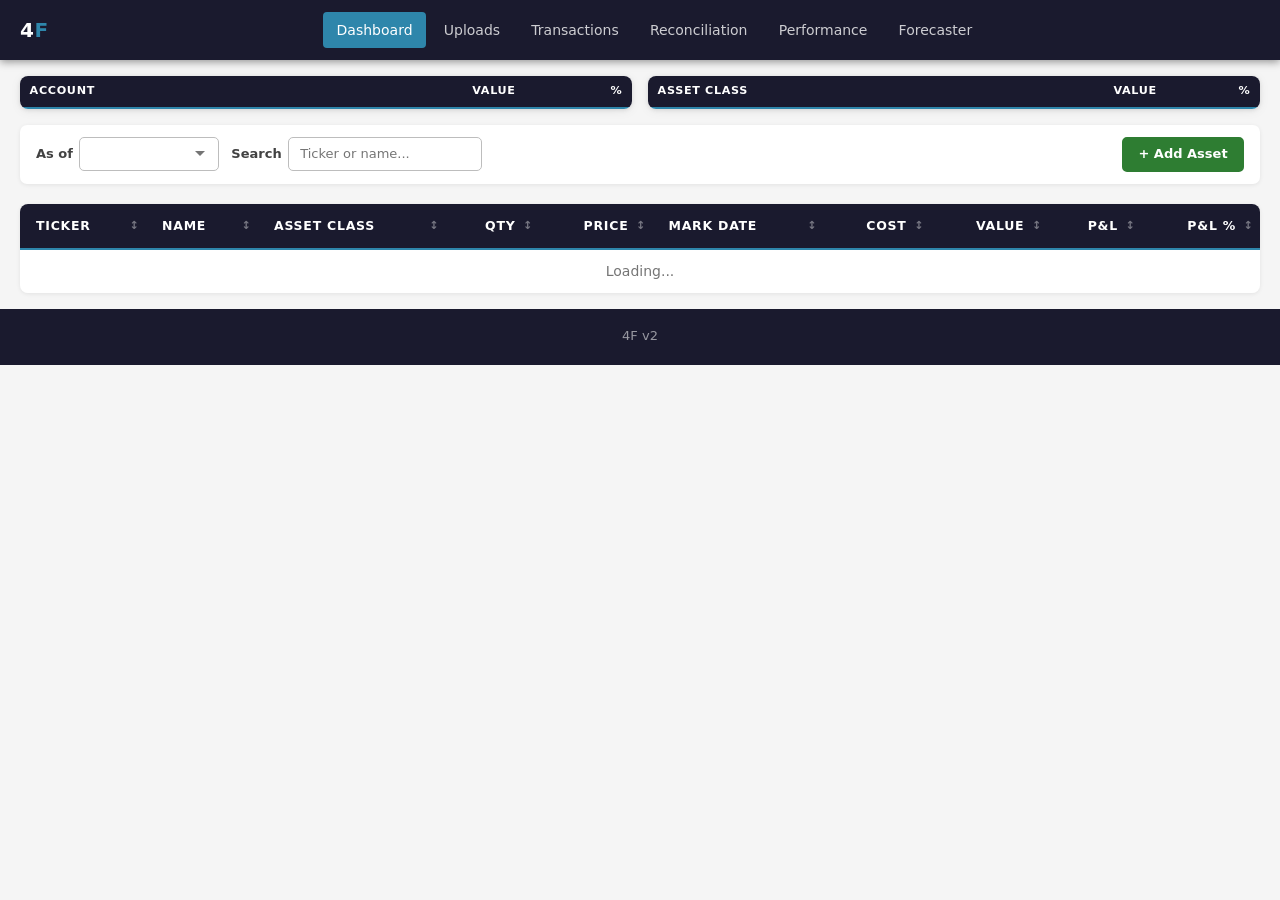
==== index.html @ 4fd2bfe0 "Initial commit: 4F Portfolio Manager v2 Static frontend with Google Sheets backend. Dashboard with m" ====
<!DOCTYPE html>
<html lang="en">
<head>
  <meta charset="UTF-8">
  <meta name="viewport" content="width=device-width, initial-scale=1.0">
  <title>4F Dashboard</title>
  <link rel="stylesheet" href="css/style.css">
</head>
<body>
  <header>
    <div class="container">
      <a class="site-logo" href="index.html">4<span>F</span></a>
      <nav class="primary-nav" id="main-nav"></nav>
    </div>
  </header>

  <main class="main-content">
    <div class="container">

      <!-- Account + Asset Class side by side -->
      <div class="flex gap-2 mb-2" style="align-items:flex-start">
        <!-- By Account (left) -->
        <div class="card compact" style="flex:1;min-width:0">
          <div class="table-wrapper">
            <table class="table-compact">
              <thead>
                <tr>
                  <th>Account</th>
                  <th class="text-right">Value</th>
                  <th class="text-right">%</th>
                </tr>
              </thead>
              <tbody id="account-body"></tbody>
              <tfoot id="account-foot"></tfoot>
            </table>
          </div>
        </div>

        <!-- By Asset Class (right) -->
        <div class="card compact" style="flex:1;min-width:0">
          <div class="table-wrapper">
            <table class="table-compact">
              <thead>
                <tr>
                  <th>Asset Class</th>
                  <th class="text-right">Value</th>
                  <th class="text-right">%</th>
                </tr>
              </thead>
              <tbody id="allocation-body"></tbody>
              <tfoot id="allocation-foot"></tfoot>
            </table>
          </div>
        </div>
      </div>

      <!-- Filter Bar -->
      <div class="filter-bar">
        <div class="filter-group">
          <label for="mark-date-select">As of</label>
          <select id="mark-date-select" style="width:auto"></select>
        </div>
        <div class="filter-group">
          <label for="filter-search">Search</label>
          <input type="search" id="filter-search" placeholder="Ticker or name...">
        </div>
        <div class="filter-spacer"></div>
        <button class="btn btn-success btn-sm" id="add-asset-btn">+ Add Asset</button>
      </div>

      <!-- Portfolio Table -->
      <div class="table-wrapper">
        <table id="dashboard-table">
          <thead>
            <tr>
              <th data-col="ticker" class="sortable">Ticker</th>
              <th data-col="name" class="sortable">Name</th>
              <th data-col="asset_class" class="sortable">Asset Class</th>
              <th data-col="qty" class="text-right sortable">Qty</th>
              <th data-col="price" class="text-right sortable">Price</th>
              <th data-col="mark_date" class="sortable">Mark Date</th>
              <th data-col="cost" class="text-right sortable">Cost</th>
              <th data-col="value" class="text-right sortable">Value</th>
              <th data-col="pnl" class="text-right sortable">P&amp;L</th>
              <th data-col="pnl_pct" class="text-right sortable">P&amp;L %</th>
            </tr>
          </thead>
          <tbody id="dashboard-body">
            <tr><td colspan="10" class="text-center text-muted">Loading...</td></tr>
          </tbody>
          <tfoot id="dashboard-foot"></tfoot>
        </table>
      </div>

      <!-- Add Asset Modal -->
      <div id="add-asset-modal" class="hidden" style="position:fixed;inset:0;background:rgba(0,0,0,0.5);z-index:5000;display:flex;align-items:center;justify-content:center;">
        <div class="card" style="max-width:500px;width:90%;margin:0;">
          <div class="card-header">
            <h2 class="card-title">Add New Asset</h2>
            <button class="btn btn-sm btn-secondary" id="close-modal-btn">X</button>
          </div>
          <div class="form-row">
            <div class="form-group"><label>Ticker</label><input type="text" id="new-ticker" maxlength="20" style="text-transform:uppercase"></div>
            <div class="form-group"><label>Name</label><input type="text" id="new-name"></div>
          </div>
          <div class="form-row">
            <div class="form-group"><label>Asset Class</label><select id="new-asset-class"></select></div>
            <div class="form-group"><label>Account</label>
              <select id="new-account"></select>
            </div>
          </div>
          <div class="form-row">
            <div class="form-group"><label>Quantity</label><input type="text" inputmode="decimal" id="new-qty"></div>
            <div class="form-group"><label>Price</label><input type="text" inputmode="decimal" id="new-price"></div>
            <div class="form-group"><label>Cost Basis</label><input type="text" inputmode="decimal" id="new-cost"></div>
          </div>
          <div class="form-actions">
            <button class="btn btn-success" id="save-asset-btn">Save Asset</button>
            <button class="btn btn-secondary" id="cancel-asset-btn">Cancel</button>
          </div>
        </div>
      </div>
    </div>
  </main>

  <footer>
    <div class="container">4F v2</div>
  </footer>

  <script src="https://apis.google.com/js/api.js"></script>
  <script src="https://accounts.google.com/gsi/client"></script>
  <script src="js/sheets-api.js"></script>
  <script src="js/utils.js"></script>
  <script src="js/config.js"></script>
  <script src="js/process-transactions.js"></script>
  <script src="js/dashboard.js"></script>
  <script>
    Utils.initPage('Dashboard', initDashboard);
  </script>
</body>
</html>
---- css/style.css ----
/* ==========================================================================
   Portfolio Manager v2 - Main Stylesheet
   Color Scheme:
     Dark Navy:   #1a1a2e
     Blue Accent: #2E86AB
     Green:       #2E7D32
     Red:         #D32F2F
     White:       #ffffff
     Light Gray:  #f5f5f5
     Mid Gray:    #e0e0e0
     Text Dark:   #212121
     Text Muted:  #757575
   ========================================================================== */

/* RESET & BASE */
*, *::before, *::after { box-sizing: border-box; margin: 0; padding: 0; }
html { font-size: 16px; scroll-behavior: smooth; }
body {
  font-family: 'Segoe UI', system-ui, -apple-system, BlinkMacSystemFont, 'Helvetica Neue', Arial, sans-serif;
  font-size: 0.9375rem; line-height: 1.6; color: #212121; background-color: #f5f5f5; min-height: 100vh;
}
a { color: #2E86AB; text-decoration: none; }
a:hover { text-decoration: underline; }
ul, ol { list-style: none; }
img { max-width: 100%; display: block; }

/* LAYOUT */
.container { max-width: 1400px; width: 100%; margin: 0 auto; padding: 0 1.25rem; }
.page-wrapper { display: flex; flex-direction: column; min-height: 100vh; }
.main-content { flex: 1; padding: 1rem 0; }

/* HEADER & NAVIGATION */
header { background-color: #1a1a2e; color: #ffffff; box-shadow: 0 2px 8px rgba(0,0,0,0.4); position: sticky; top: 0; z-index: 1000; }
header .container { display: grid; grid-template-columns: auto 1fr; align-items: center; height: 60px; }
.site-logo { font-size: 1.25rem; font-weight: 700; color: #ffffff; letter-spacing: 0.03em; white-space: nowrap; }
.site-logo span { color: #2E86AB; }
.site-logo:hover { text-decoration: none; color: #ffffff; }

nav.primary-nav { display: flex; align-items: center; justify-content: center; gap: 0.25rem; flex-wrap: nowrap; overflow-x: auto; scrollbar-width: none; }
nav.primary-nav::-webkit-scrollbar { display: none; }
nav.primary-nav a { color: rgba(255,255,255,0.78); font-size: 0.875rem; font-weight: 500; padding: 0.45rem 0.85rem; border-radius: 4px; transition: background-color 0.18s ease, color 0.18s ease; white-space: nowrap; }
nav.primary-nav a:hover { color: #ffffff; background-color: rgba(255,255,255,0.1); text-decoration: none; }
nav.primary-nav a.active { color: #ffffff; background-color: #2E86AB; }

.nav-toggle { display: none; background: none; border: none; cursor: pointer; padding: 0.4rem; color: #ffffff; flex-direction: column; gap: 5px; }
.nav-toggle span { display: block; width: 22px; height: 2px; background-color: #ffffff; border-radius: 2px; }

/* CARDS */
.card { background-color: #ffffff; border-radius: 8px; box-shadow: 0 1px 4px rgba(0,0,0,0.10), 0 2px 12px rgba(0,0,0,0.06); padding: 1.5rem; margin-bottom: 1.5rem; }
.card-header { display: flex; align-items: center; justify-content: space-between; margin-bottom: 1.25rem; padding-bottom: 0.75rem; border-bottom: 1px solid #e0e0e0; }
.card-title { font-size: 1.0625rem; font-weight: 600; color: #1a1a2e; margin: 0; }
.card-subtitle { font-size: 0.8125rem; color: #757575; margin-top: 0.2rem; }
.card.compact { padding: 0; margin-bottom: 0; }
.card.compact .table-wrapper { box-shadow: none; }
.table-compact { font-size: 0.8125rem; }
.table-compact thead th { padding: 0.4rem 0.6rem; font-size: 0.7rem; }
.table-compact tbody td { padding: 0.3rem 0.6rem; }
.table-compact tfoot th { padding: 0.4rem 0.6rem; font-size: 0.8125rem; }
.table-compact tbody tr { cursor: pointer; }
.table-compact tbody tr.selected { background-color: #e3f2fd !important; }
.table-compact tbody tr.selected td { font-weight: 600; }

/* METRIC CARDS & GRID */
.metric-grid { display: flex; flex-wrap: wrap; gap: 1rem; margin-bottom: 1rem; align-items: center; }
.metric-card { flex: 1 1 0; min-width: 140px; border-radius: 8px; padding: 1.25rem 1.5rem; color: #ffffff; box-shadow: 0 2px 8px rgba(0,0,0,0.15); display: flex; flex-direction: column; gap: 0.3rem; background: linear-gradient(135deg, #2E86AB 0%, #1a6485 100%); transition: transform 0.15s ease, box-shadow 0.15s ease; }
.metric-card:hover { transform: translateY(-2px); box-shadow: 0 4px 16px rgba(0,0,0,0.2); }
.metric-card.green { background: linear-gradient(135deg, #388E3C 0%, #2E7D32 100%); }
.metric-card.red { background: linear-gradient(135deg, #E53935 0%, #D32F2F 100%); }
.metric-card.blue { background: linear-gradient(135deg, #2E86AB 0%, #1a6485 100%); }
.metric-card.neutral { background: linear-gradient(135deg, #546E7A 0%, #37474F 100%); }
.metric-card.purple { background: linear-gradient(135deg, #7B1FA2 0%, #6A1B9A 100%); }
.metric-label { font-size: 0.75rem; font-weight: 600; text-transform: uppercase; letter-spacing: 0.07em; opacity: 0.85; }
.metric-value { font-size: 1.75rem; font-weight: 700; line-height: 1.15; letter-spacing: -0.01em; }
.metric-subtitle { font-size: 0.78125rem; opacity: 0.78; margin-top: 0.1rem; }

/* TABLES */
.table-wrapper { width: 100%; overflow-x: auto; border-radius: 8px; box-shadow: 0 1px 4px rgba(0,0,0,0.08); }
table { width: 100%; border-collapse: collapse; background-color: #ffffff; font-size: 0.875rem; }
thead { position: sticky; top: 0; z-index: 10; }
thead th { background-color: #1a1a2e; color: #ffffff; font-weight: 600; font-size: 0.78125rem; text-transform: uppercase; letter-spacing: 0.06em; padding: 0.75rem 1rem; text-align: left; border-bottom: 2px solid #2E86AB; white-space: nowrap; cursor: default; }
thead th.sortable { cursor: pointer; position: relative; padding-right: 1.5rem; }
thead th.sortable:hover { background-color: #252548; }
thead th.sortable::after { content: '\2195'; position: absolute; right: 0.4rem; top: 50%; transform: translateY(-50%); opacity: 0.4; font-size: 0.7rem; }
thead th.sortable:hover::after { opacity: 0.8; }
thead th.text-right { text-align: right; }
thead th.text-center { text-align: center; }
tbody tr { border-bottom: 1px solid #e0e0e0; transition: background-color 0.12s ease; }
tbody tr:nth-child(even) { background-color: #fafafa; }
tbody tr:hover { background-color: #e8f4f8; }
tbody tr:last-child { border-bottom: none; }
tbody td { padding: 0.65rem 1rem; color: #212121; vertical-align: middle; }
tfoot td, tfoot th { padding: 0.75rem 1rem; font-weight: 700; background-color: #f0f4f8; border-top: 2px solid #e0e0e0; color: #1a1a2e; }

.text-right { text-align: right; }
.text-center { text-align: center; }
.text-left { text-align: left; }
.positive { color: #2E7D32; font-weight: 600; }
.negative { color: #D32F2F; font-weight: 600; }

/* FORMS */
.form-group { margin-bottom: 1.1rem; }
.form-row { display: flex; gap: 1rem; flex-wrap: wrap; }
.form-row .form-group { flex: 1 1 200px; }
label { display: block; font-size: 0.8125rem; font-weight: 600; color: #424242; margin-bottom: 0.35rem; }
label.required::after { content: ' *'; color: #D32F2F; }

input[type="text"], input[type="number"], input[type="email"], input[type="password"],
input[type="date"], input[type="search"], select, textarea {
  display: block; width: 100%; padding: 0.55rem 0.75rem; font-size: 0.9rem; font-family: inherit;
  line-height: 1.5; color: #212121; background-color: #ffffff; border: 1px solid #bdbdbd;
  border-radius: 5px; transition: border-color 0.18s ease, box-shadow 0.18s ease;
}
input:focus, select:focus, textarea:focus { outline: none; border-color: #2E86AB; box-shadow: 0 0 0 3px rgba(46,134,171,0.2); }
input[type="number"]::-webkit-inner-spin-button, input[type="number"]::-webkit-outer-spin-button { -webkit-appearance: none; margin: 0; }
input[type="number"] { -moz-appearance: textbox; }
input:disabled, select:disabled, textarea:disabled { background-color: #f5f5f5; color: #9e9e9e; cursor: not-allowed; }
select { background-image: url("data:image/svg+xml,%3Csvg xmlns='http://www.w3.org/2000/svg' width='12' height='8' viewBox='0 0 12 8'%3E%3Cpath fill='%23757575' d='M1 1l5 5 5-5'/%3E%3C/svg%3E"); background-repeat: no-repeat; background-position: right 0.75rem center; padding-right: 2.25rem; appearance: none; -webkit-appearance: none; }
textarea { resize: vertical; min-height: 100px; }

input[type="file"] { display: block; width: 100%; padding: 0.5rem 0.75rem; font-size: 0.875rem; font-family: inherit; color: #424242; background-color: #fafafa; border: 2px dashed #bdbdbd; border-radius: 5px; cursor: pointer; transition: border-color 0.18s ease, background-color 0.18s ease; }
input[type="file"]:hover, input[type="file"]:focus { border-color: #2E86AB; background-color: #e8f4f8; outline: none; }

.form-hint { font-size: 0.78125rem; color: #757575; margin-top: 0.3rem; }
.form-error { font-size: 0.78125rem; color: #D32F2F; margin-top: 0.3rem; }
.form-actions { display: flex; gap: 0.75rem; align-items: center; margin-top: 1.5rem; flex-wrap: wrap; }

/* BUTTONS */
.btn { display: inline-flex; align-items: center; justify-content: center; gap: 0.4rem; padding: 0.52rem 1.2rem; font-size: 0.875rem; font-weight: 600; font-family: inherit; line-height: 1.4; border: 2px solid transparent; border-radius: 5px; cursor: pointer; transition: background-color 0.18s ease, color 0.18s ease, border-color 0.18s ease, box-shadow 0.18s ease, transform 0.12s ease; white-space: nowrap; text-decoration: none; user-select: none; }
.btn:hover { text-decoration: none; transform: translateY(-1px); }
.btn:active { transform: translateY(0); }
.btn:focus { outline: none; box-shadow: 0 0 0 3px rgba(46,134,171,0.35); }

.btn, .btn-primary { background-color: #2E86AB; color: #ffffff; border-color: #2E86AB; }
.btn:hover, .btn-primary:hover { background-color: #236f8e; border-color: #236f8e; }
.btn-secondary { background-color: transparent; color: #546E7A; border-color: #90A4AE; }
.btn-secondary:hover { background-color: #eceff1; border-color: #546E7A; color: #37474F; }
.btn-success { background-color: #2E7D32; color: #ffffff; border-color: #2E7D32; }
.btn-success:hover { background-color: #1b5e20; border-color: #1b5e20; }
.btn-danger { background-color: #D32F2F; color: #ffffff; border-color: #D32F2F; }
.btn-danger:hover { background-color: #b71c1c; border-color: #b71c1c; }
.btn-warning { background-color: #f57c00; color: #ffffff; border-color: #f57c00; }
.btn-warning:hover { background-color: #e65100; border-color: #e65100; }
.btn-sm { padding: 0.3rem 0.75rem; font-size: 0.8125rem; }
.btn-lg { padding: 0.72rem 1.75rem; font-size: 1rem; }
.btn-block { width: 100%; }

/* ALERTS */
.alert { display: flex; align-items: flex-start; gap: 0.75rem; padding: 0.875rem 1.1rem; border-radius: 6px; border-left: 4px solid transparent; margin-bottom: 1.25rem; font-size: 0.875rem; line-height: 1.5; }
.alert-success { background-color: #e8f5e9; border-color: #2E7D32; color: #1b5e20; }
.alert-error { background-color: #ffebee; border-color: #D32F2F; color: #b71c1c; }
.alert-info { background-color: #e3f2fd; border-color: #2E86AB; color: #0d47a1; }
.alert-warning { background-color: #fff8e1; border-color: #f9a825; color: #e65100; }

/* BADGES */
.badge { display: inline-block; padding: 0.2em 0.6em; font-size: 0.72rem; font-weight: 700; line-height: 1; text-align: center; white-space: nowrap; vertical-align: middle; border-radius: 999px; text-transform: uppercase; letter-spacing: 0.04em; }
.badge-blue   { background-color: #e3f2fd; color: #0d47a1; }
.badge-green  { background-color: #e8f5e9; color: #1b5e20; }
.badge-red    { background-color: #ffebee; color: #b71c1c; }
.badge-gray   { background-color: #eceff1; color: #546E7A; }
.badge-orange { background-color: #fff3e0; color: #e65100; }
.badge-purple { background-color: #f3e5f5; color: #6A1B9A; }

/* FLASH MESSAGES */
.flash-message { border-radius: 6px; padding: 0.8rem 1rem; font-size: 0.875rem; font-weight: 500; box-shadow: 0 4px 16px rgba(0,0,0,0.18); animation: flash-slide-in 0.3s ease forwards; transition: opacity 0.3s ease; }
@keyframes flash-slide-in { from { opacity: 0; transform: translateX(40px); } to { opacity: 1; transform: translateX(0); } }

/* LOADING OVERLAY & SPINNER */
.loading-overlay { position: fixed; inset: 0; background-color: rgba(26,26,46,0.65); display: flex; flex-direction: column; align-items: center; justify-content: center; z-index: 9999; gap: 1rem; }
.loading-overlay.hidden { display: none; }
.spinner { width: 48px; height: 48px; border: 5px solid rgba(255,255,255,0.25); border-top-color: #2E86AB; border-radius: 50%; animation: spin 0.8s linear infinite; }
.spinner-sm { width: 20px; height: 20px; border-width: 3px; }
.loading-text { color: #ffffff; font-size: 0.9375rem; font-weight: 500; letter-spacing: 0.03em; }
@keyframes spin { to { transform: rotate(360deg); } }

/* INLINE EDIT */
td.editable { cursor: pointer; position: relative; transition: background-color 0.15s ease; }
td.editable::after { content: ''; position: absolute; bottom: 4px; right: 6px; width: 6px; height: 6px; border-right: 2px solid #bdbdbd; border-bottom: 2px solid #bdbdbd; opacity: 0; transition: opacity 0.15s ease; }
td.editable:hover { background-color: #e3f2fd; }
td.editable:hover::after { opacity: 1; }
td.editing { padding: 0; background-color: #e8f4f8; box-shadow: inset 0 0 0 2px #2E86AB; }
td.editing input { width: 100%; height: 100%; padding: 0.6rem 1rem; border: none; background: transparent; font-size: 0.875rem; font-family: inherit; color: #212121; }
td.editing input:focus { outline: none; box-shadow: none; }

/* FILTER BAR */
.filter-bar { display: flex; align-items: center; gap: 0.75rem; flex-wrap: wrap; background-color: #ffffff; border-radius: 7px; padding: 0.75rem 1rem; margin-bottom: 1.25rem; box-shadow: 0 1px 4px rgba(0,0,0,0.08); }
.filter-bar label { margin-bottom: 0; font-size: 0.8125rem; white-space: nowrap; }
.filter-bar input[type="text"], .filter-bar input[type="date"], .filter-bar input[type="search"], .filter-bar select { width: auto; min-width: 140px; padding: 0.4rem 0.7rem; font-size: 0.8125rem; }
.filter-bar .btn { padding: 0.4rem 0.9rem; font-size: 0.8125rem; }
.filter-bar .filter-group { display: flex; align-items: center; gap: 0.4rem; }
.filter-bar .filter-spacer { flex: 1; }

/* SECTION HEADINGS */
.page-title { font-size: 1.5rem; font-weight: 700; color: #1a1a2e; margin-bottom: 0.25rem; }
.page-subtitle { font-size: 0.9rem; color: #757575; margin-bottom: 1.5rem; }
.section-title { font-size: 1.1rem; font-weight: 700; color: #1a1a2e; margin-bottom: 1rem; }
.divider { border: none; border-top: 1px solid #e0e0e0; margin: 1.5rem 0; }

/* EMPTY STATE */
.empty-state { text-align: center; padding: 3rem 1rem; color: #9e9e9e; }
.empty-state-title { font-size: 1.05rem; font-weight: 600; color: #616161; margin-bottom: 0.5rem; }
.empty-state-body { font-size: 0.875rem; }

/* --------------------------------------------------------------------------
   MODAL OVERLAY
   -------------------------------------------------------------------------- */
.modal-overlay {
  position: fixed; inset: 0;
  background: rgba(0,0,0,0.5);
  z-index: 5000;
  display: flex; align-items: center; justify-content: center;
  animation: modal-fade-in 0.2s ease;
}
@keyframes modal-fade-in { from { opacity: 0; } to { opacity: 1; } }

.modal-card {
  max-width: 600px; width: 90%; margin: 0;
  max-height: 80vh; overflow-y: auto;
}
.modal-body { padding: 0.5rem 0; }

/* --------------------------------------------------------------------------
   RECONCILIATION STATUS COLORS
   -------------------------------------------------------------------------- */
.recon-match { background-color: #e8f5e9; }
.recon-qty-mismatch { background-color: #fff3e0; }
.recon-cost-mismatch { background-color: #fff3e0; }
.recon-both-mismatch { background-color: #ffebee; }
.recon-new { background-color: #e3f2fd; }
.recon-closed { background-color: #eceff1; }

.recon-status {
  display: inline-block; padding: 0.2em 0.6em; font-size: 0.72rem;
  font-weight: 700; border-radius: 4px; text-transform: uppercase;
}
.recon-status.match { background: #2E7D32; color: #fff; }
.recon-status.qty-mismatch { background: #f57c00; color: #fff; }
.recon-status.cost-mismatch { background: #f57c00; color: #fff; }
.recon-status.both-mismatch { background: #D32F2F; color: #fff; }
.recon-status.new-position { background: #2E86AB; color: #fff; }
.recon-status.closed-position { background: #546E7A; color: #fff; }

/* --------------------------------------------------------------------------
   UPLOAD SECTION TABS
   -------------------------------------------------------------------------- */
.upload-tabs { display: flex; gap: 0; margin-bottom: 1.5rem; border-bottom: 2px solid #e0e0e0; }
.upload-tab { padding: 0.6rem 1.2rem; font-weight: 600; font-size: 0.875rem; cursor: pointer; border: none; background: none; color: #757575; border-bottom: 3px solid transparent; margin-bottom: -2px; transition: color 0.15s, border-color 0.15s; }
.upload-tab:hover { color: #2E86AB; }
.upload-tab.active { color: #2E86AB; border-bottom-color: #2E86AB; }

/* --------------------------------------------------------------------------
   CHART BAR
   -------------------------------------------------------------------------- */
.bar-chart { display: flex; align-items: flex-end; gap: 2px; height: 200px; padding: 1rem 0; }

/* UTILITY HELPERS */
.mt-0 { margin-top: 0; } .mt-1 { margin-top: 0.5rem; } .mt-2 { margin-top: 1rem; } .mt-3 { margin-top: 1.5rem; } .mt-4 { margin-top: 2rem; }
.mb-0 { margin-bottom: 0; } .mb-1 { margin-bottom: 0.5rem; } .mb-2 { margin-bottom: 1rem; } .mb-3 { margin-bottom: 1.5rem; }
.flex { display: flex; } .flex-wrap { flex-wrap: wrap; } .flex-col { flex-direction: column; }
.items-center { align-items: center; } .justify-between { justify-content: space-between; } .justify-end { justify-content: flex-end; }
.gap-1 { gap: 0.5rem; } .gap-2 { gap: 1rem; } .gap-3 { gap: 1.5rem; }
.hidden { display: none !important; } .visible { display: block !important; }
.w-full { width: 100%; } .truncate { overflow: hidden; white-space: nowrap; text-overflow: ellipsis; }
.text-sm { font-size: 0.8125rem; } .text-xs { font-size: 0.75rem; }
.text-muted { color: #757575; } .text-dark { color: #212121; }
.font-bold { font-weight: 700; } .font-medium { font-weight: 500; }

/* FOOTER */
footer { background-color: #1a1a2e; color: rgba(255,255,255,0.55); font-size: 0.8125rem; padding: 1.1rem 0; text-align: center; margin-top: auto; }
footer a { color: rgba(255,255,255,0.7); }
footer a:hover { color: #ffffff; }

/* RESPONSIVE - TABLET */
@media (max-width: 900px) {
  .metric-grid { gap: 0.75rem; }
  .metric-value { font-size: 1.4rem; }
  .card { padding: 1.1rem; }
  .filter-bar { gap: 0.5rem; }
}

/* RESPONSIVE - MOBILE */
@media (max-width: 640px) {
  header .container { flex-wrap: wrap; height: auto; padding-top: 0.6rem; padding-bottom: 0.6rem; gap: 0.5rem; }
  .nav-toggle { display: flex; }
  nav.primary-nav { display: none; flex-direction: column; width: 100%; gap: 0.15rem; padding-bottom: 0.5rem; }
  nav.primary-nav.open { display: flex; }
  nav.primary-nav a { padding: 0.55rem 0.75rem; width: 100%; }
  .metric-grid { gap: 0.5rem; }
  .metric-value { font-size: 1.25rem; }
  .metric-label { font-size: 0.6875rem; }
  .table-wrapper { border-radius: 0; margin: 0 -1.25rem; }
  .card { border-radius: 0; margin-left: -1.25rem; margin-right: -1.25rem; padding: 1rem 1.25rem; }
  .filter-bar { flex-direction: column; align-items: stretch; gap: 0.6rem; }
  .filter-bar input[type="text"], .filter-bar input[type="date"], .filter-bar input[type="search"], .filter-bar select { width: 100%; }
  .filter-bar .filter-spacer { display: none; }
  .form-row { flex-direction: column; gap: 0; }
  .form-row .form-group { flex: none; }
  .page-title { font-size: 1.2rem; }
  .form-actions { flex-direction: column; gap: 0.6rem; }
  .form-actions .btn { width: 100%; justify-content: center; }
}

/* PRINT */
@media print {
  header, footer, .flash-message, .loading-overlay, .filter-bar .btn, .btn { display: none !important; }
  body { background: #ffffff; font-size: 11pt; }
  .card { box-shadow: none; border: 1px solid #e0e0e0; }
  .metric-card { background: #f5f5f5 !important; color: #212121 !important; box-shadow: none; border: 1px solid #e0e0e0; }
  thead { background-color: #f0f0f0 !important; }
  thead th { background-color: #f0f0f0 !important; color: #212121 !important; }
}
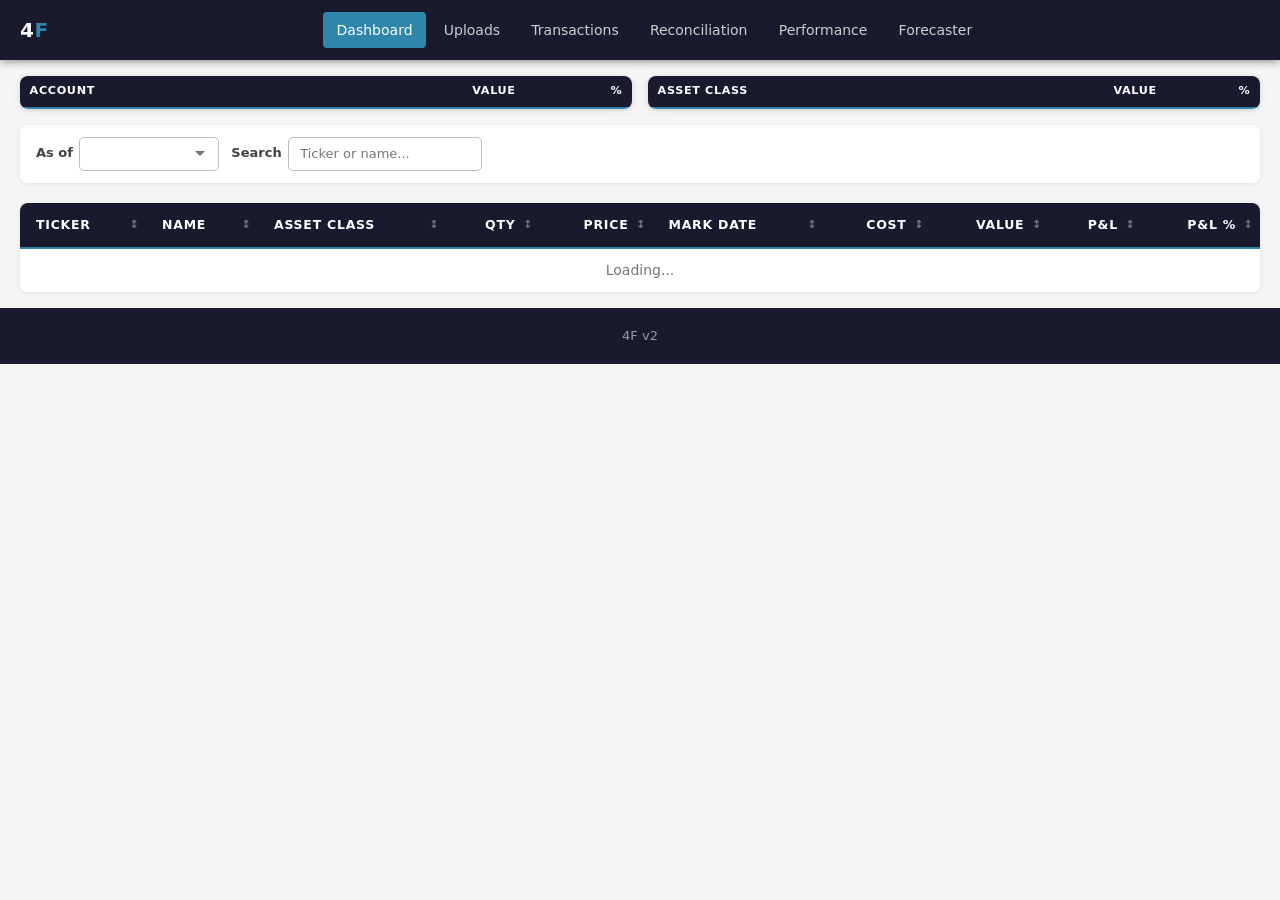
==== commit 555f28f8: "Remove Add Asset modal, fix OAuth to use silent sign-in Assets should be added via BUY transactions." ====
--- a/index.html
+++ b/index.html
@@ -65,7 +65,6 @@
           <input type="search" id="filter-search" placeholder="Ticker or name...">
         </div>
         <div class="filter-spacer"></div>
-        <button class="btn btn-success btn-sm" id="add-asset-btn">+ Add Asset</button>
       </div>
 
       <!-- Portfolio Table -->
@@ -92,34 +91,6 @@
         </table>
       </div>
 
-      <!-- Add Asset Modal -->
-      <div id="add-asset-modal" class="hidden" style="position:fixed;inset:0;background:rgba(0,0,0,0.5);z-index:5000;display:flex;align-items:center;justify-content:center;">
-        <div class="card" style="max-width:500px;width:90%;margin:0;">
-          <div class="card-header">
-            <h2 class="card-title">Add New Asset</h2>
-            <button class="btn btn-sm btn-secondary" id="close-modal-btn">X</button>
-          </div>
-          <div class="form-row">
-            <div class="form-group"><label>Ticker</label><input type="text" id="new-ticker" maxlength="20" style="text-transform:uppercase"></div>
-            <div class="form-group"><label>Name</label><input type="text" id="new-name"></div>
-          </div>
-          <div class="form-row">
-            <div class="form-group"><label>Asset Class</label><select id="new-asset-class"></select></div>
-            <div class="form-group"><label>Account</label>
-              <select id="new-account"></select>
-            </div>
-          </div>
-          <div class="form-row">
-            <div class="form-group"><label>Quantity</label><input type="text" inputmode="decimal" id="new-qty"></div>
-            <div class="form-group"><label>Price</label><input type="text" inputmode="decimal" id="new-price"></div>
-            <div class="form-group"><label>Cost Basis</label><input type="text" inputmode="decimal" id="new-cost"></div>
-          </div>
-          <div class="form-actions">
-            <button class="btn btn-success" id="save-asset-btn">Save Asset</button>
-            <button class="btn btn-secondary" id="cancel-asset-btn">Cancel</button>
-          </div>
-        </div>
-      </div>
     </div>
   </main>
 
